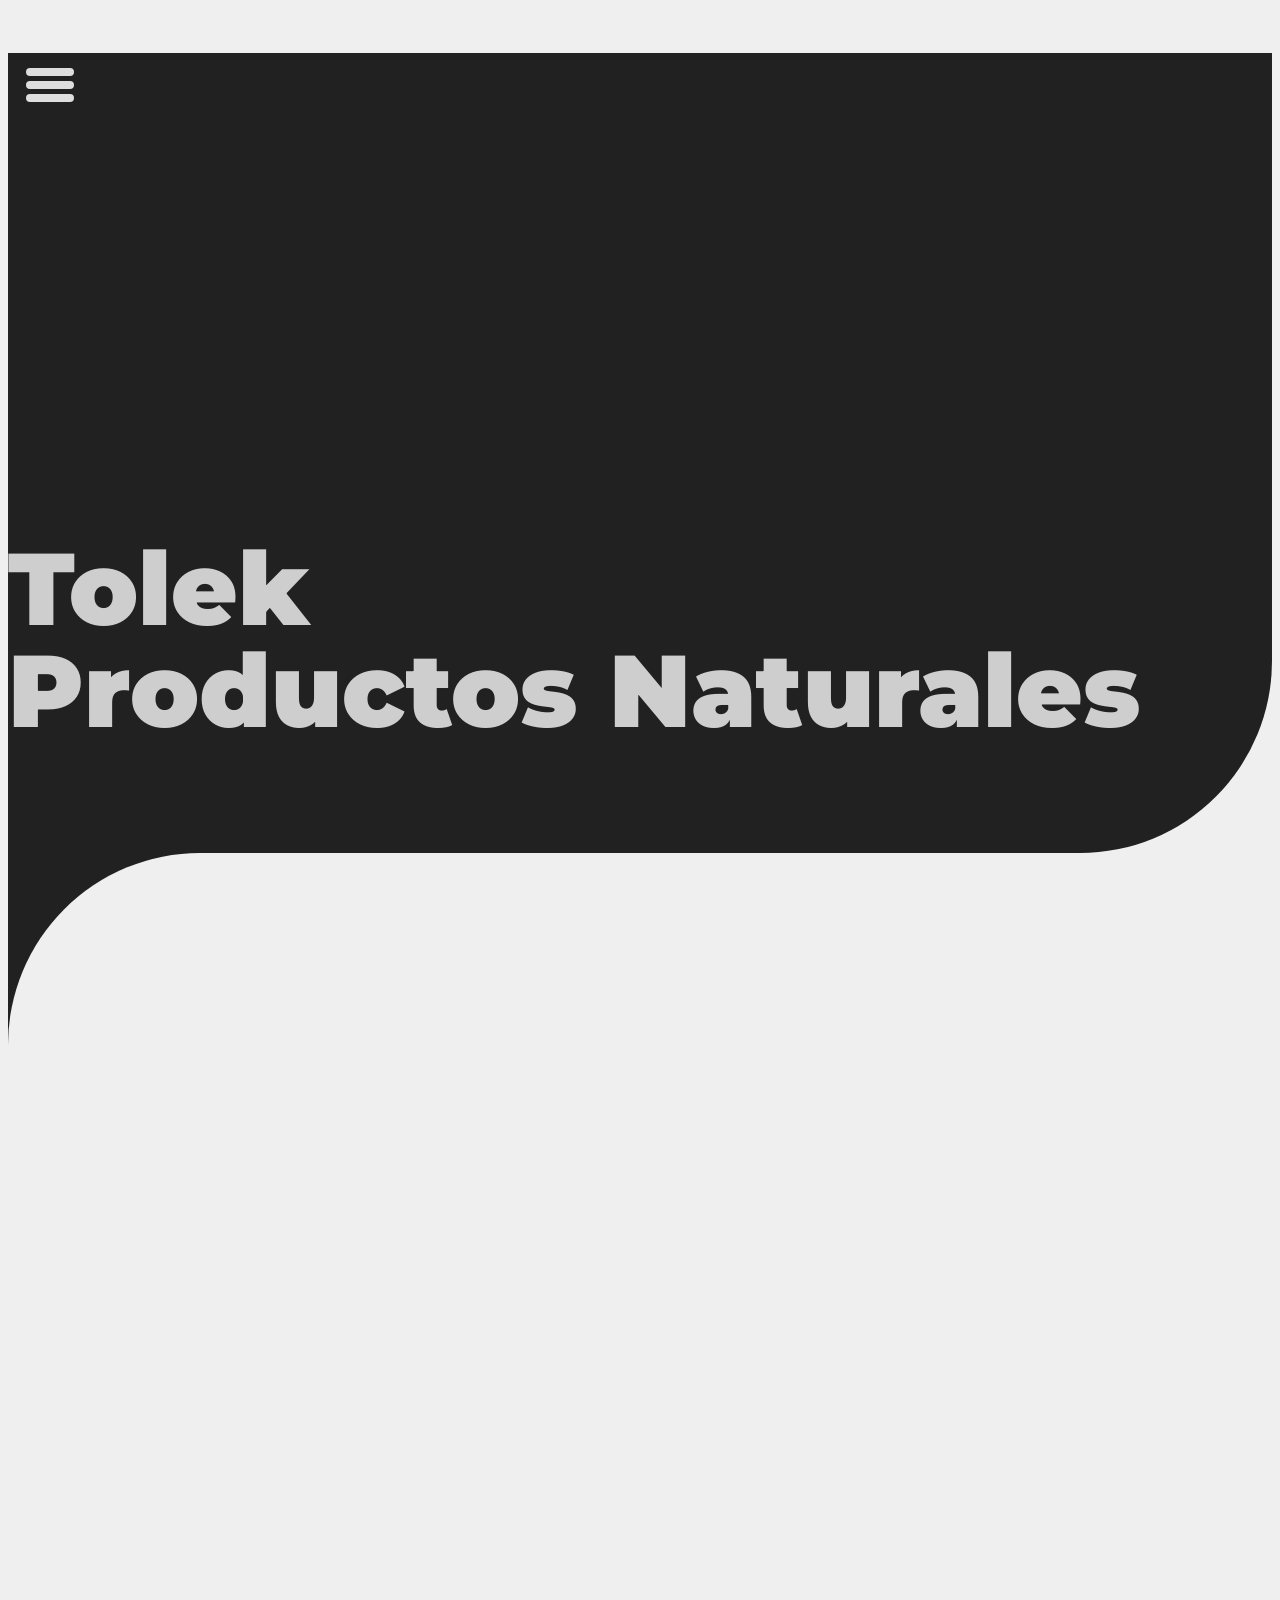
==== index.html @ dabc83df "reinicio" ====
<!DOCTYPE html>
<html lang="en">
<head>
    <meta charset="UTF-8">
    <meta name="viewport" content="width=device-width, initial-scale=1.0">
   <link rel="stylesheet" href="main.css"> <title>Document</title>
</head>
<body>
    <div class='page'>
        <header>
          <div class='swoosh position-fixed'></div>
          <div class='sticky-nav difference d-flex justify-content-between'>
            <div class='logo'></div>
            <div class='menu box' id='nav-btn'>
              <svg id="i1" class="icon" viewBox="20 30 60 40">
              <path id="top-line-1"     d="M30,37 L70,37 Z"></path>
              <path id="middle-line-1"  d="M30,50 L70,50 Z"></path>
              <path id="bottom-line-1"  d="M30,63 L70,63 Z"></path>
              </svg>
            </div>
          </div>
          <div id='takeover-nav'>
            <div class='container-fluid'>
              <div class='row'>
                <div class='nav-col nav-contact col-12 col-md-7 bg-black d-flex align-items-center justify-content-center position-relative py-5 px-3 order-1 order-md-0'>
                  <div class='position-absolute w-100 h-100 bg-topographic'></div>
                  <div class='content position-relative'>
                    <h2 class='nav-title white mb-5'>
                      Mermeladas y conservas <span class="d-inline green">&period;</span>
                    </h2>
                    <ul class='contact-items white list-unstyled mb-5'>
                      <li class='pb-4'>
                        <a class='text-decoration-none' href='https://api.whatsapp.com/send?phone=5491163670072&text=Hola,%20quiero%20conocer%20mas%20sobre%20tus%20productos'>+5491163670072</a>
                      </li>
                      <li class='pb-4'>
                        <a class='text-decoration-none' href='#'>lilianafrancoguerra@gmail.com</a>
                      </li>
                      <li>
                        <a class='text-decoration-none' href='https://maps.app.goo.gl/CXBg6UfgecXxh59j6'>Del Viso, Buenos Aires</a>
                      </li>
                    </ul>
                    <div class='social'>
                      <a class='text-decoration-none green' href='https://www.instagram.com/lilianafranco36/'>Instagram</a>
                      <span class='mx-2 white'>
                        |
                      </span>
                      <a class='text-decoration-none green' href='https://web.facebook.com/liliana.franco.98'>facebook</a>
                      <span class='mx-2 white'>
                        |
                      </span>
                     
                    </div>
                  </div>
                </div>
                <div class='nav-col nav-menu col-12 col-md-5 bg-green d-flex align-items-center pt-5 pb-3 pb-md-5 px-3 px-md-5 order-0 order-md-1'>
                  <ul class='nav-items list-unstyled'>
                    <li class='pb-3'>
                      <a class='text-decoration-none' href='#'>services</a>
                    </li>
                    <li class='pb-3'>
                      <a class='text-decoration-none' href='#'>portfolio</a>
                    </li>
                    <li class='pb-3'>
                      <a class='text-decoration-none' href='#'>contact</a>
                    </li>
                    <li>
                      <a class='text-decoration-none' href='#'>about</a>
                    </li>
                  </ul>
                </div>
              </div>
            </div>
          </div>
        </header>
        <section class='hero d-flex align-items-center justify-content-center'>
          <div class='video-wrap'>
            <video autoplay="" playsinline="" loop="" muted="" id="video-bg">
            <source src="./img/nature_-_23551 (540p).mp4" type="video/mp4">
            <source src="./img/nature_-_23551 (540p).mp4" type="video/mp4">
            </video>
          </div>
          <div class='position-absolute w-100 gradient-overlay'></div>
          <div class='content position-relative text-center mb-5'>
            <h1 class='hero-title blend'>
              Tolek
              <br>
              Productos Naturales 
            </h1>
          </div>
        </section>
        <section class='two'></section>
        <section class='three'></section>
        <section class='four'></section>
        <section class='five'></section>
      </div>
      <div class='custom-cursor'></div>
      <script src="main.js"></script>
      <script src="https://code.jquery.com/jquery-3.6.0.min.js"></script>
      <script src="ruta/al/archivo/gsap.min.js"></script>
      <script src="https://cdnjs.cloudflare.com/ajax/libs/gsap/3.9.1/gsap.min.js"></script>


</body>
</html>
---- main.css ----
@import url("https://fonts.googleapis.com/css2?family=Montserrat:wght@400;700;900&display=swap");
* {
  box-sizing: border-box;
  cursor: none;
}

html,
body {
  background: #efefef;
  color: #212121;
  font-family: "Montserrat", sans-serif;
  font-size: 16px;
  height: 100%;
}

::-moz-selection {
  background: #efefef;
  color: #212121;
  mix-blend-mode: difference;
}

::selection {
  background: #efefef;
  color: #212121;
  mix-blend-mode: difference;
}

::-moz-selection {
  background: #efefef;
  color: #212121;
}

h1, h2, h3, h4, h5 {
  font-weight: 900;
}

h1 {
  font-size: 3em;
}

.hero-title {
  font-size: 8vw;
  line-height: 1em;
  font-weight: 900;
}

.nav-title {
  font-size: 4em;
}

a {
  transition: all 0.25s ease-in-out;
}

.white, a.white {
  color: #efefef;
}

.black {
  color: #212121;
}

.pearl, a.pearl {
  color: #fff;
}

.green, a.green {
  color: #00BCD4;
}

.pink {
  color: #b73b3b;
}

.blend {
  mix-blend-mode: difference !important;
  color: #efefef;
  position: relative;
  z-index: 2;
}

.bg-black {
  background-color: #212121;
}

.bg-green {
  background-color: #00BCD4;
}

.bg-topographic {
  background-image: url(https://assets.codepen.io/319606/bg-topographic.svg);
  background-size: 5000px;
  opacity: 0.1;
  pointer-events: none;
}

.custom-cursor {
  position: fixed;
  opacity: 0;
  pointer-events: none;
  mix-blend-mode: difference;
  width: 30px;
  height: 30px;
  border-radius: 50%;
  background-color: #00BCD4;
  transition: transform 350ms ease;
  transform: translate(-50%, -50%) scale(0.3);
  z-index: 1000;
}

.custom-cursor--link {
  transform: translate(-50%, -50%) scale(1.25);
}

.swoosh {
  background-image: url("https://assets.codepen.io/319606/2023-logo-swoosh.svg");
  background-size: 100%;
  background-repeat: no-repeat;
  top: 20px;
  left: 18px;
  width: 230px;
  height: 45px;
  z-index: 1000;
  background-position: left;
}

.sticky-nav {
  top: 20px;
  left: 20px;
  position: fixed;
  width: calc(100% - 40px);
  z-index: 999;
}
.sticky-nav.difference {
  background-repeat: no-repeat;
  background-size: contain;
  mix-blend-mode: difference;
}
.sticky-nav.difference #nav-btn {
  filter: invert(0);
}
.sticky-nav .logo {
  width: 220px;
  height: 45px;
  
  background-size: 100%;
  background-repeat: no-repeat;
  background-position: left;
  z-index: 998;
}
.sticky-nav #nav-btn {
  width: 60px;
  z-index: 999;
  filter: invert(1);
}
.sticky-nav #nav-btn .icon {
  position: relative;
  width: 100%;
  height: 100%;
  fill: none;
  stroke-width: 8;
  stroke-linecap: round;
  stroke-linejoin: round;
  stroke: #fff;
}

#takeover-nav {
  position: fixed;
  width: 100vw;
  height: 100vh;
  overflow-y: auto;
  left: 0;
  top: -200%;
  transition: all 0.5s ease-in-out;
  z-index: 996;
}
#takeover-nav.shown {
  top: 0;
}
#takeover-nav .nav-col {
  min-height: 100vh;
}
#takeover-nav .nav-col a {
  color: #efefef;
}
#takeover-nav .nav-col a:hover {
  color: #212121;
}
#takeover-nav .nav-contact .content {
  max-width: 700px;
}
#takeover-nav .nav-items {
  font-size: 2.5em;
  font-weight: 700;
}
#takeover-nav .contact-items {
  font-size: 1.25em;
  font-weight: 700;
}
#takeover-nav .contact-items a:hover {
  color: #00BCD4;
}
#takeover-nav .social {
  font-size: 0.75em;
}
#takeover-nav .social a {
  color: #00BCD4;
}
#takeover-nav .social a:hover {
  color: #efefef;
}

.gradient-overlay {
  bottom: 0;
  height: 50%;
  background: linear-gradient(to bottom, rgba(33, 33, 33, 0) 0%, rgb(33, 33, 33) 50%);
  filter: progid:DXImageTransform.Microsoft.gradient( startColorstr="#00212121", endColorstr="#212121",GradientType=0 );
  z-index: 1;
  border-bottom-right-radius: 15vw;
  pointer-events: none;
}

.video-wrap {
  position: absolute;
  width: 100%;
  height: 100%;
  overflow: hidden;
  border-bottom-right-radius: 15vw;
  pointer-events: none;
}

#video-bg {
  position: absolute;
  width: 100%;
  height: 100%;
  min-width: 100%;
  background-position: center center;
  background-size: cover;
  -o-object-fit: cover;
     object-fit: cover;
  transform: rotate(180deg);
}

section {
  min-height: 800px;
  height: 800px;
  width: 100%;
}
section.hero {
  background-color: #212121;
  border-bottom-right-radius: 15vw;
  position: relative;
}
section.hero:before {
  content: "";
  background-color: #212121;
  position: absolute;
  top: 100%;
  left: 0;
  width: 15vw;
  height: 15vw;
}
section.hero:after {
  content: "";
  background-color: #efefef;
  position: absolute;
  top: 100%;
  left: 0;
  width: 15vw;
  height: 15vw;
  border-top-left-radius: 15vw;
}
section.two {
  background-color: #efefef;
}
section.three {
  background-color: #e8d1f6;
}
section.four {
  background-color: #00BCD4;
}
section.five {
  background-color: #29639c;
}

@media screen and (min-width: 1200px) {
  .hero {
    height: 75vh;
  }
  .hero #video-bg {
    -o-object-position: 0 5vw;
       object-position: 0 5vw;
  }
}
@media screen and (max-width: 1199px) {
  .hero #video-bg {
    -o-object-position: 0 15vw;
       object-position: 0 15vw;
  }
}
@media screen and (max-width: 767px) {
  #takeover-nav .nav-menu {
    min-height: 500px;
  }
  #takeover-nav .nav-menu a {
    color: #212121;
  }
  #takeover-nav .nav-menu a:hover {
    color: #efefef;
  }
  #takeover-nav .nav-contact {
    min-height: 600px;
  }
  #takeover-nav .nav-contact .nav-title {
    font-size: 2.5em;
  }
}
@media screen and (max-width: 575px) {
  header .swoosh {
    width: 165px;
    height: 35px;
    top: 10px;
  }
  header .sticky-nav {
    top: 10px;
  }
  header .sticky-nav .logo {
    width: 150px;
    height: 35px;
  }
  header .sticky-nav #nav-btn {
    width: 40px;
  }
  header #takeover-nav .contact-items {
    font-size: 1em;
  }
  .hero {
    min-height: 600px;
    height: 600px;
  }
  .hero .hero-title {
    font-size: 12vw;
  }
  .hero #video-bg {
    -o-object-position: 0 30vw;
       object-position: 0 30vw;
  }
}/*# sourceMappingURL=main.css.map */
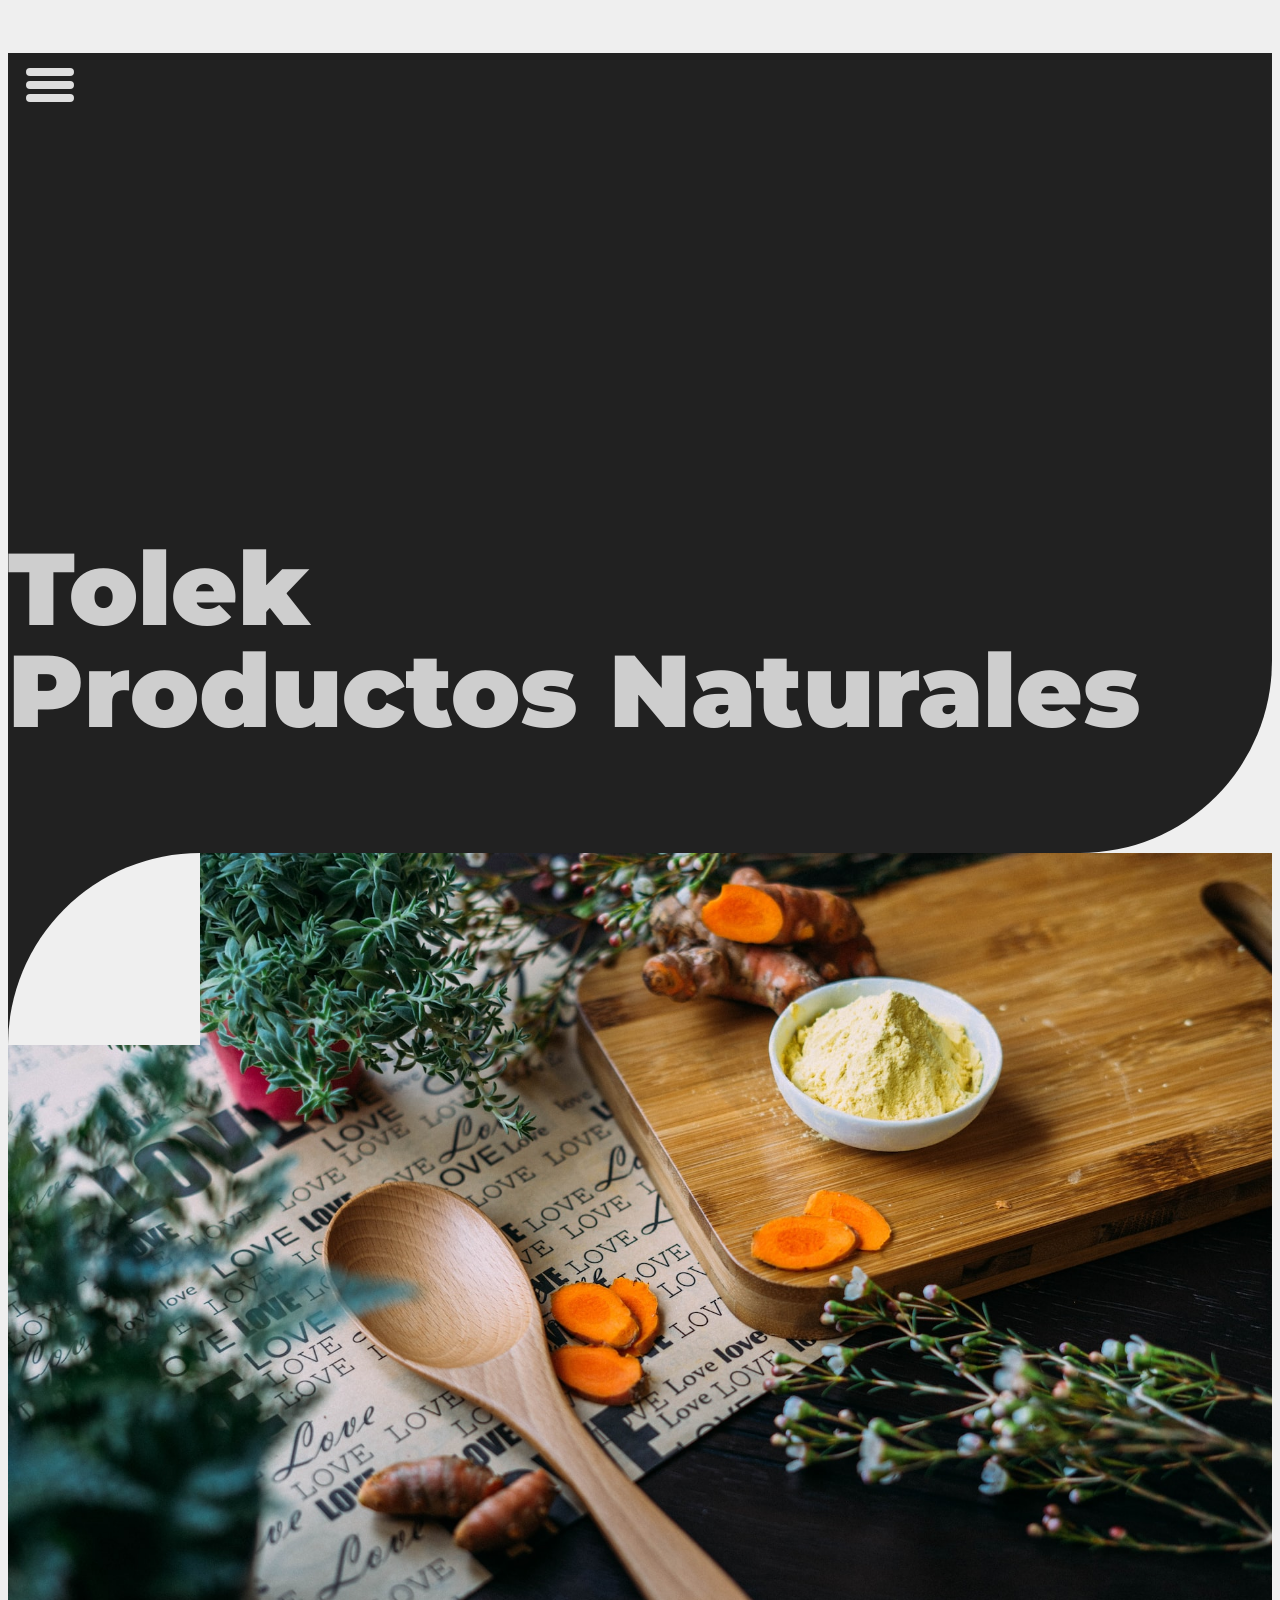
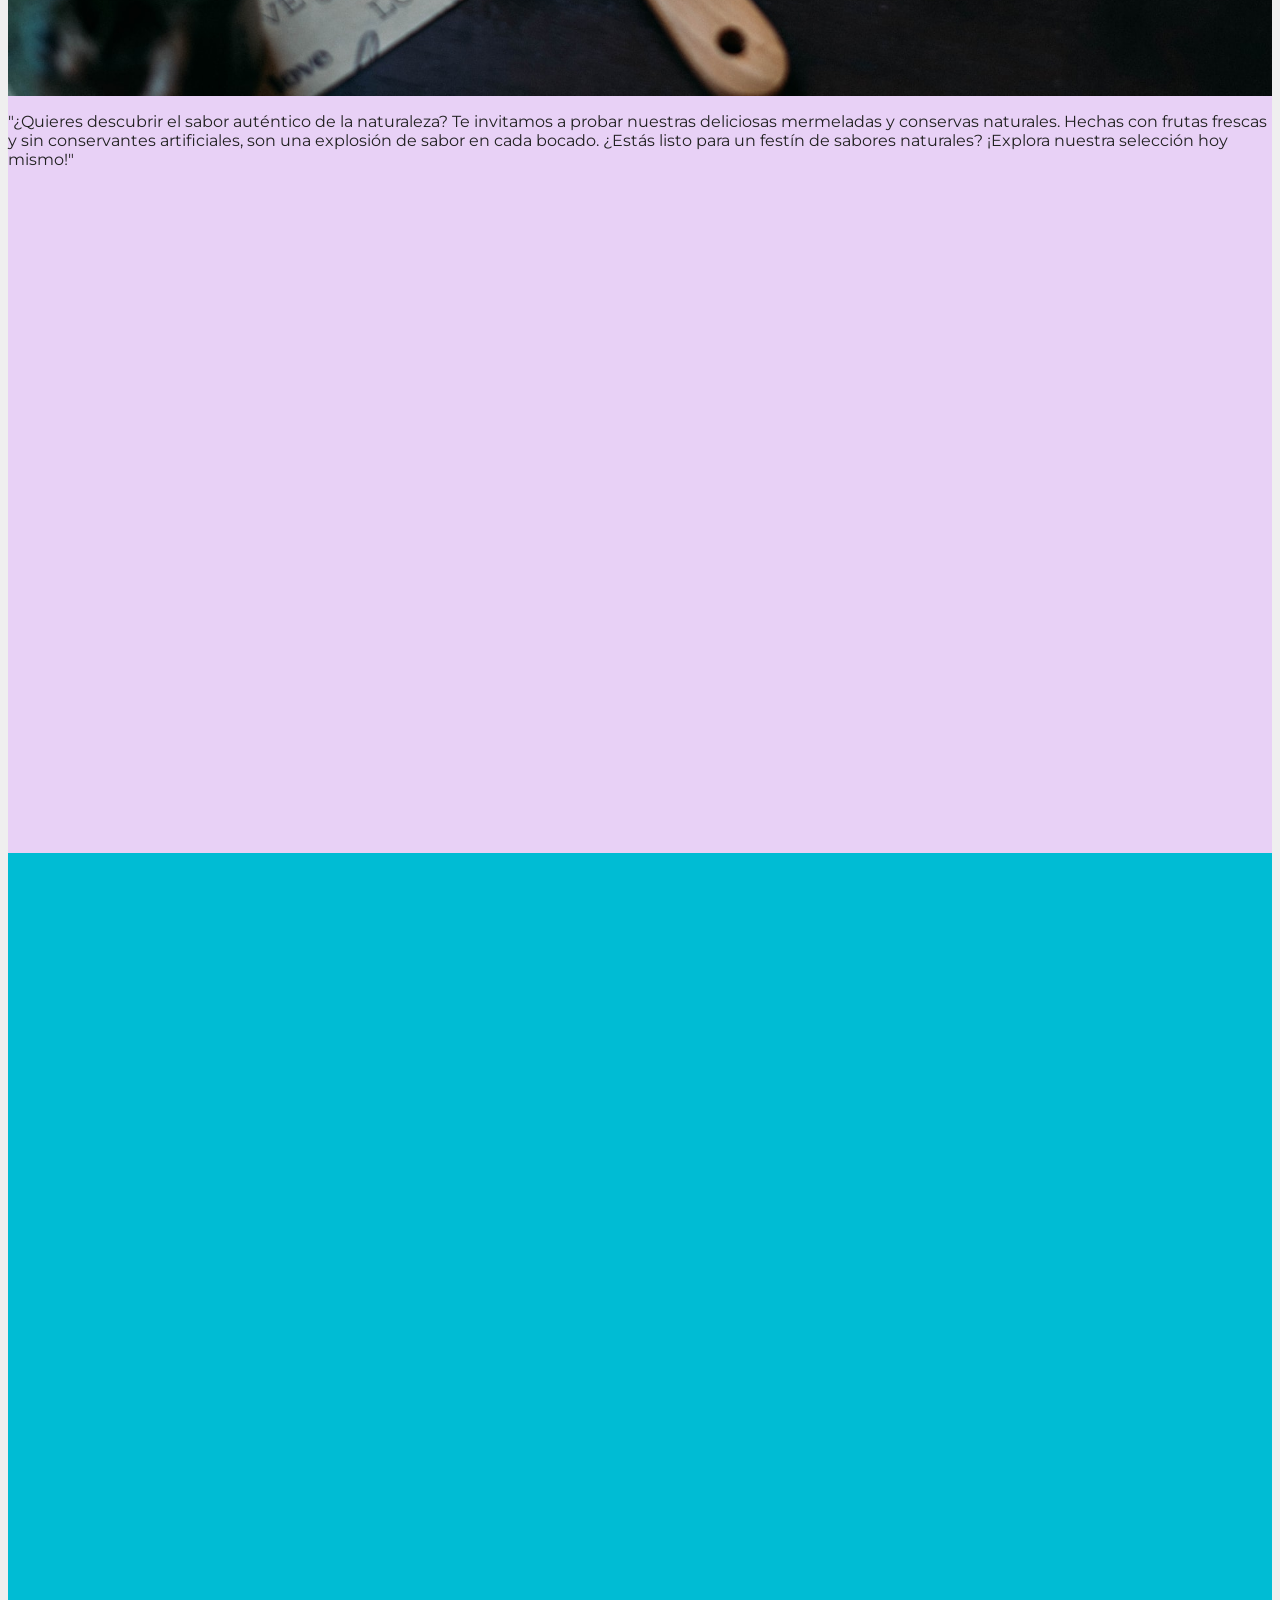
==== commit be065ae1: "cambio" ====
--- a/index.html
+++ b/index.html
@@ -64,7 +64,7 @@
                       <a class='text-decoration-none' href='#'>contact</a>
                     </li>
                     <li>
-                      <a class='text-decoration-none' href='#'>about</a>
+                      <a class='text-decoration-none' href='./'>about</a>
                     </li>
                   </ul>
                 </div>
@@ -88,7 +88,9 @@
             </h1>
           </div>
         </section>
-        <section class='two'></section>
+        <section class='two'><img src="./img/image(4).jpg" class="img1" alt="about"><p>"¿Quieres descubrir el sabor auténtico de la naturaleza? 
+          Te invitamos a probar nuestras deliciosas mermeladas y conservas naturales. Hechas con frutas frescas y sin conservantes artificiales, son una explosión de sabor en cada bocado. ¿Estás listo para un festín de sabores naturales?
+           ¡Explora nuestra selección hoy mismo!"</p></section>
         <section class='three'></section>
         <section class='four'></section>
         <section class='five'></section>
--- a/main.css
+++ b/main.css
@@ -59,7 +59,19 @@
 .black {
   color: #212121;
 }
-
+.p {
+  color: #252525;
+  width: 70%;
+  overflow: hidden;
+  font-family: 'Poppins-Medium';
+  padding-top: 1%;
+  transform:translateY(50%)
+}
+.img1 {
+  display: block;
+  margin: 0 auto;
+  max-width: 100%;
+}
 .pearl, a.pearl {
   color: #fff;
 }
